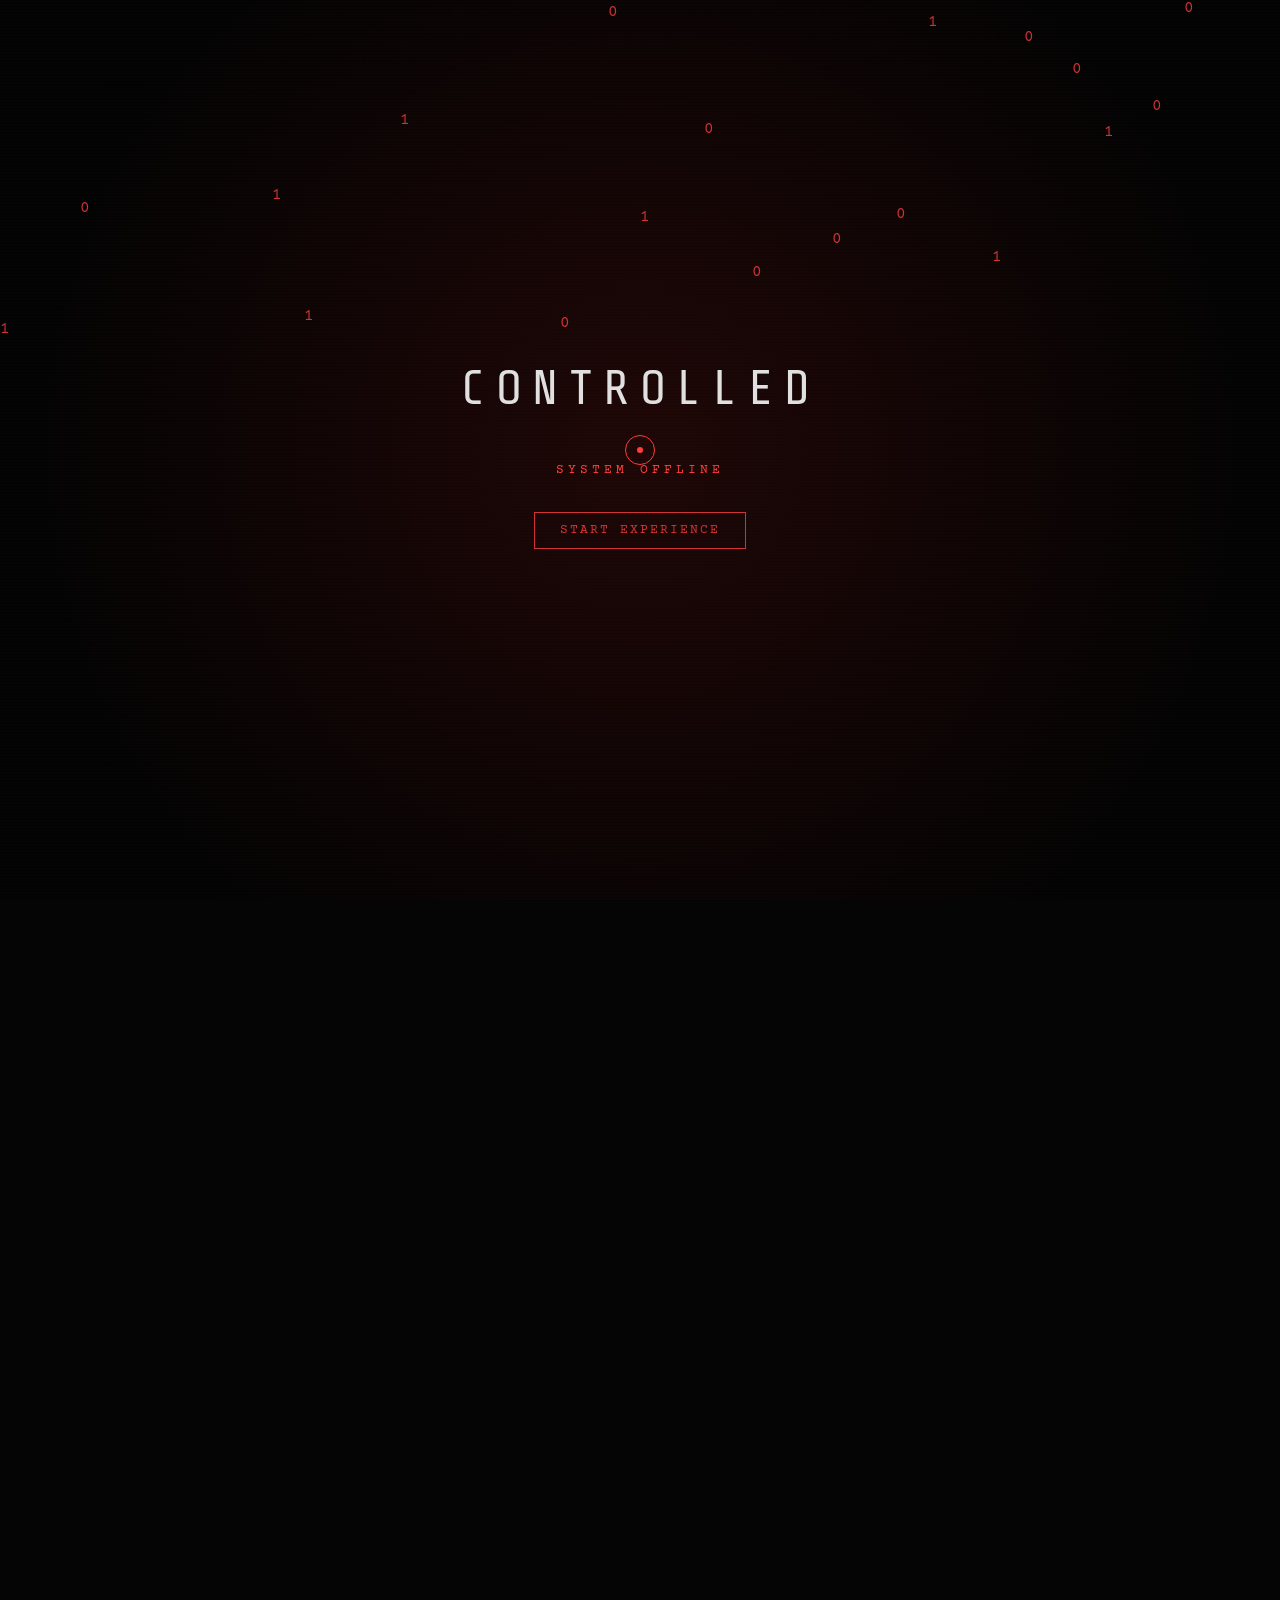
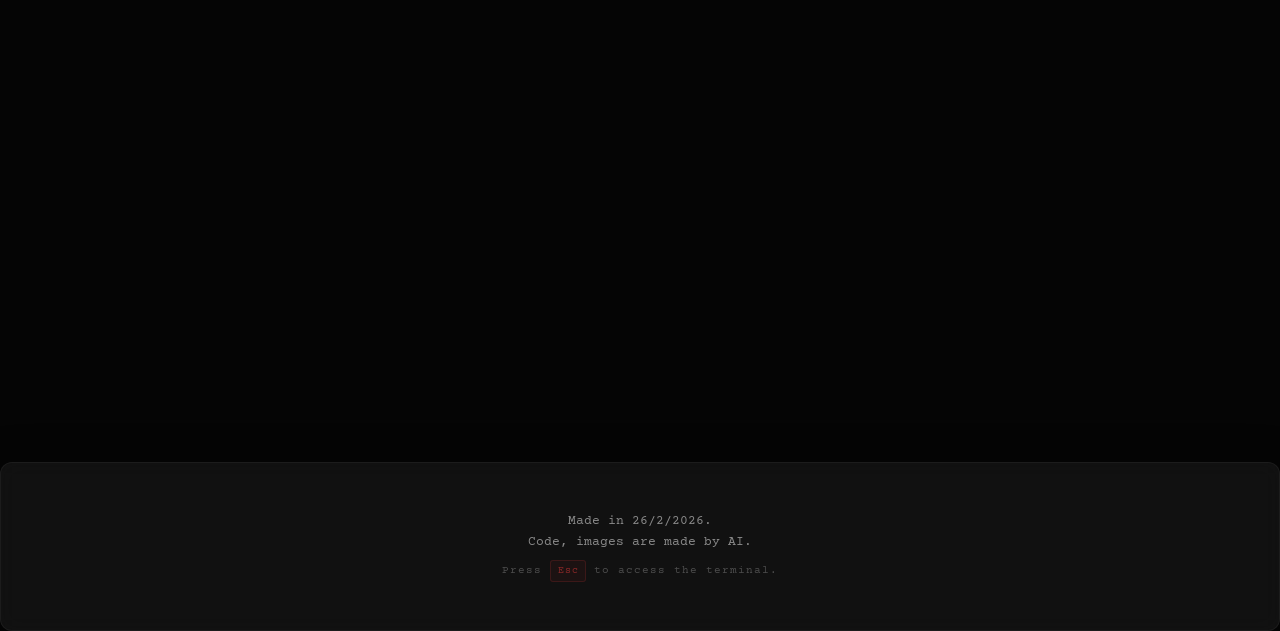
==== index.html @ a0514cfc "Update name" ====
<!DOCTYPE html>
<html lang="en">

<head>
    <meta charset="UTF-8">
    <meta name="viewport" content="width=device-width, initial-scale=1.0">
    <title>Controlled</title>
    <meta name="description"
        content="A browser-based riddle game inspired by Notpron. 100+ levels of pure logic and mystery.">
    <link rel="preconnect" href="https://fonts.googleapis.com">
    <link rel="preconnect" href="https://fonts.gstatic.com" crossorigin>
    <link
        href="https://fonts.googleapis.com/css2?family=Courier+Prime:wght@400;700&family=Outfit:wght@300;400;600;800&family=Share+Tech+Mono&display=swap"
        rel="stylesheet">
    <link rel="stylesheet" href="style.css">
    <link rel="icon" type="image/png" href="favicon.png">
</head>

<body>
    <div class="loader-wrapper">
        <canvas id="matrix-canvas"></canvas>
        <div class="loader-content">
            <div class="loader-logo">CONTROLLED</div>
            <div class="loader-status">System Offline</div>
            <button id="init-button">Start Experience</button>
        </div>
    </div>

    <div class="scanlines"></div>
    <div class="noise"></div>
    <div class="vignette"></div>
    <div class="fog-wrapper">
        <div class="fog-layer layer1"></div>
        <div class="fog-layer layer2"></div>
    </div>
    <div class="site-background"></div>
    <div class="spotlight"></div>
    <div class="custom-cursor">
        <div class="cursor-dot"></div>
        <div class="cursor-ring"></div>
    </div>

    <header>
        <nav class="glass">
            <div class="logo glitch-hover">CONTROLLED</div>
            <ul>
                <li><a href="#welcome">Welcome</a></li>
                <li><a href="#about">About</a></li>
                <li><a href="updates.html">Updates</a></li>
                <li><a href="#other-games">Other Games</a></li>
                <li id="nav-profile" class="nav-profile"
                    style="display: none; color: var(--primary-color); font-weight: bold; margin-left: 20px;"></li>
            </ul>
        </nav>
    </header>

    <main>

        <section id="entrance" class="doorway-section">
            <div class="doorway-container">
                <div class="door-frame">
                    <div class="side-arrow left">
                        <svg width="64" height="64" viewBox="0 0 24 24" fill="none" stroke="currentColor"
                            stroke-width="1.2" stroke-linecap="round" stroke-linejoin="round">
                            <path d="M5 12h14M12 5l7 7-7 7" />
                        </svg>
                    </div>
                    <div class="side-arrow right">
                        <svg width="64" height="64" viewBox="0 0 24 24" fill="none" stroke="currentColor"
                            stroke-width="1.2" stroke-linecap="round" stroke-linejoin="round">
                            <path d="M5 12h14M12 5l7 7-7 7" />
                        </svg>
                    </div>
                    <a href="level1/index.html" class="door-link">
                        <img src="doorway.png" alt="A mysterious doorway" class="doorway-img">
                        <div class="door-glow"></div>
                    </a>
                </div>
                <p class="doorway-hint">Click on the doorway to begin...</p>
            </div>
        </section>


        <div class="info-wrapper">
            <section id="welcome" class="info-card glass reveal">
                <h2 class="glitch-hover">Welcome, solver.</h2>
                <p>Welcome to <strong>Controlled</strong>, a HTML webpuzzle like Notpron or Polychromasia.</p>
                <div class="welcome-actions">
                    <a href="updates.html" class="btn-secondary small">View Updates</a>
                </div>
            </section>

            <section id="about" class="info-grid">
                <div class="info-card glass reveal">

                    <h3> Levels</h3>
                    <p> Over <strong>100 levels</strong> exists in this puzzle. Can you solve all of them?</p>
                </div>
                <div class="info-card glass reveal">
                    <h3>Inspiration</h3>
                    <p>Controlled is inspired by <a href="https://notpron.com">Notpron</a> and lots of other puzzles.
                    </p>
                </div>
            </section>

            <section id="other-games" class="info-card glass reveal">
                <h3>Recommended Games</h3>
                <div class="games-grid">
                    <a href="https://polychromasia.surge.sh" target="_blank" class="game-item glass">
                        <h4>Polychromasia</h4>
                        <p>Made by DissolvedHelium, a non-linear puzzle. Medium difficulty. </p>
                    </a>
                    <a href="https://zedpuzzle.neocities.org" target="_blank" class="game-item glass">
                        <h4>Zedpuzzle</h4>
                        <p>A hard puzzle, recommended to solve easier ones first. Hard difficulty.</p>
                    </a>
                    <a href="https://notpron.com" target="_blank" class="game-item glass">
                        <h4>Notpron</h4>
                        <p>Hardest on the internet lots of vague puzzles. Extreme difficulty. </p>
                    </a>
                </div>
            </section>
        </div>
    </main>

    <footer class="glass">
        <p> Made in 26/2/2026. </p>
        <p> Code, images are made by AI. </p>
        <p class="terminal-hint">Press <kbd>Esc</kbd> to access the terminal.</p>
    </footer>

    <div id="terminal-overlay" class="terminal-overlay">
        <div class="terminal-window glass">
            <div class="terminal-scanner scan-v-down"></div>
            <div class="terminal-scanner scan-v-up"></div>
            <div class="terminal-scanner scan-h-right"></div>
            <div class="terminal-scanner scan-h-left"></div>
            <div class="terminal-header">
                <span class="terminal-title">CTLD_SYSTEM v0.1</span>
                <span class="terminal-close" id="terminal-close">[X]</span>
            </div>
            <div class="terminal-body" id="terminal-body">
                <p class="terminal-line system">Controlled System Terminal — Type <span class="cmd">help</span> for
                    commands.
                </p>
            </div>
            <div class="terminal-input-row">
                <span class="terminal-prompt">>&nbsp;</span>
                <input type="text" id="terminal-input" class="terminal-input" autocomplete="off" spellcheck="false"
                    autofocus>
            </div>
        </div>
    </div>

    <script src="script.js"></script>
</body>

</html>
---- style.css ----
:root {
    --primary-color: #ff3e3e;
    --accent-color: #ffcc00;
    --bg-dark: #050505;
    --glass-bg: rgba(20, 20, 20, 0.8);
    --glass-border: rgba(255, 255, 255, 0.05);
    --text-main: #e0e0e0;
    --text-dim: #888888;
    --font-outfit: 'Outfit', sans-serif;
    --font-mono: 'Courier Prime', monospace;
    --font-tech: 'Share Tech Mono', monospace;
}

::-webkit-scrollbar {
    width: 6px;
    height: 6px;
}

::-webkit-scrollbar-track {
    background: #010101;
}

::-webkit-scrollbar-thumb {
    background: var(--primary-color);
    border-radius: 0px;
    border: 1px solid #010101;
}

::-webkit-scrollbar-thumb:hover {
    background: #ff5e5e;
    box-shadow: 0 0 5px var(--primary-color);
}

* {
    scrollbar-width: thin;
    scrollbar-color: var(--primary-color) #010101;
}


#matrix-canvas {
    position: absolute;
    top: 0;
    left: 0;
    width: 100%;
    height: 100%;
    z-index: 1;
    opacity: 0.8;
    pointer-events: none;
}

* {
    margin: 0;
    padding: 0;
    box-sizing: border-box;
}

html,
body {
    min-height: 100vh;
}

body {
    margin: 0;
    overflow-x: hidden;
    overflow-y: auto;
    background: var(--bg-dark);
    color: var(--text-main);
    font-family: var(--font-outfit);
    scrollbar-width: thin;
    scrollbar-color: var(--primary-color) transparent;
    line-height: 1.6;
    cursor: none;
}

body.loading,
html.loading {
    overflow: hidden !important;
}

a,
button,
[role="button"],
.game-item,
.door-link {
    cursor: none !important;
}

@media (pointer: coarse) {
    body {
        cursor: auto;
    }

    .custom-cursor,
    .spotlight {
        display: none !important;
    }
}

.vignette {
    position: fixed;
    top: 0;
    left: 0;
    width: 100%;
    height: 100%;
    background: radial-gradient(circle, transparent 20%, rgba(0, 0, 0, 0.7) 100%);
    pointer-events: none;
    z-index: 50;
}

.scanlines {
    position: fixed;
    top: 0;
    left: 0;
    width: 100%;
    height: 100%;
    background: linear-gradient(rgba(18, 16, 16, 0) 50%, rgba(0, 0, 0, 0.25) 50%), linear-gradient(90deg, rgba(255, 0, 0, 0.06), rgba(0, 255, 0, 0.02), rgba(0, 0, 255, 0.06));
    z-index: 55;
    background-size: 100% 2px, 3px 100%;
    pointer-events: none;
}

.noise {
    position: fixed;
    top: 0;
    left: 0;
    width: 100%;
    height: 100%;
    background: url("data:image/svg+xml,%3Csvg viewBox='0 0 400 400' xmlns='http://www.w3.org/2000/svg'%3E%3Cfilter id='noiseFilter'%3E%3CfeTurbulence type='fractalNoise' baseFrequency='0.75' numOctaves='3' stitchTiles='stitch'/%3E%3C/filter%3E%3Crect width='100%25' height='100%25' filter='url(%23noiseFilter)'/%3E%3C/svg%3E");
    opacity: 0.05;
    pointer-events: none;
    z-index: 55;
}

.fog-wrapper {
    position: fixed;
    top: 0;
    left: 0;
    width: 100%;
    height: 100%;
    overflow: hidden;
    pointer-events: none;
    z-index: 0;
}

.fog-layer {
    position: absolute;
    top: 0;
    left: 0;
    width: 200%;
    height: 100%;
    background: url("data:image/svg+xml,%3Csvg viewBox='0 0 800 400' xmlns='http://www.w3.org/2000/svg'%3E%3Cfilter id='fogFilter'%3E%3CfeTurbulence type='fractalNoise' baseFrequency='0.01 0.005' numOctaves='3' seed='10'/%3E%3CfeColorMatrix values='0 0 0 0 0.8 0 0 0 0 0.8 0 0 0 0 0.8 0 0 0 0.6 0'/%3E%3C/filter%3E%3Crect width='100%25' height='100%25' filter='url(%23fogFilter)' fill='white'/%3E%3C/svg%3E");
    background-repeat: repeat-x;
    opacity: 0.5;
}

.layer1 {
    animation: fogMove 60s linear infinite;
    filter: blur(5px);
}

.layer2 {
    animation: fogMove 90s linear infinite reverse;
    opacity: 0.1;
    filter: blur(8px);
    top: -10%;
}

@keyframes fogMove {
    from {
        transform: translateX(0);
    }

    to {
        transform: translateX(-50%);
    }
}

.loader-wrapper {
    position: fixed;
    top: 0;
    left: 0;
    width: 100%;
    height: 100%;
    background: #050505;
    background-image:
        radial-gradient(circle at 50% 50%, rgba(200, 30, 30, 0.15), transparent 80%),
        linear-gradient(rgba(0, 0, 0, 0.3) 1px, transparent 1px);
    background-size: 100% 100%, 100% 3px;
    display: flex;
    flex-direction: column;
    justify-content: center;
    align-items: center;
    z-index: 10000;
    opacity: 1;
    visibility: visible;
    transition: opacity 1s cubic-bezier(0.19, 1, 0.22, 1), visibility 1s;
    overflow: hidden;
}

.loader-wrapper.hidden {
    opacity: 0;
    visibility: hidden;
    pointer-events: none;
}

.loader-wrapper::before {
    content: '01000011 01001111 01001110 01010100 01010010 01001111 01001100 01001100 01000101 01000100 <nav class="glass"> console.log("Controlled: Level 0") .site-background { position: fixed; ... } function triggerAudio() { ... } 10101010 01101101 10101010 01010101 11001100 10101010 01011011 11100101 01000011 01001111 01001110 01010100 01010010 01001111 01001100 01001100 01000101 01000100 01101101 10101010 01010101 11001100 10101010 01011011 11100101';
    position: absolute;
    top: 0;
    left: -10%;
    width: 120%;
    height: 300%;
    font-family: var(--font-mono);
    font-size: 1.1rem;
    color: rgba(255, 62, 62, 0.12);
    line-height: 1.4;
    white-space: pre-wrap;
    word-break: break-all;
    pointer-events: none;
    z-index: 1;
    animation: codeRain 25s linear infinite;
    mask-image: radial-gradient(circle at center, black, transparent 90%);
    -webkit-mask-image: radial-gradient(circle at center, black, transparent 90%);
}

.loader-wrapper::after {
    content: 'const loader = document.querySelector(".loader-wrapper"); status.textContent = statuses[statusIdx]; audioCtx = new AudioContext(); radial-gradient(circle at center, rgba(30, 10, 10, 0.9) 0%, rgba(5, 5, 5, 1) 100%) @keyframes glitch { 0% { transform: translate(0); } }';
    position: absolute;
    top: -100%;
    right: -10%;
    width: 50%;
    height: 300%;
    font-family: var(--font-mono);
    font-size: 0.9rem;
    color: rgba(255, 62, 62, 0.08);
    line-height: 1.2;
    white-space: pre-wrap;
    word-break: break-all;
    pointer-events: none;
    z-index: 2;
    animation: codeRainReverse 40s linear infinite;
    opacity: 0.6;
}

.loader-content {
    position: relative;
    z-index: 10;
    text-align: center;
}

@keyframes dataStream {
    from {
        transform: translateY(0);
    }

    to {
        transform: translateY(-50%);
    }
}

@keyframes scanner {

    0%,
    100% {
        transform: translate(-50%, -50%) rotate(45deg) translateY(-15%);
    }

    50% {
        transform: translate(-50%, -50%) rotate(45deg) translateY(15%);
    }
}

.loader-content {
    text-align: center;
    position: relative;
    z-index: 10;
}

.loader-logo {
    font-size: 3rem;
    font-weight: 400;
    margin-bottom: 2rem;
    font-family: var(--font-tech);
    letter-spacing: 10px;
    color: var(--text-main);
    text-transform: uppercase;
}

.loader-logo span {
    color: #000;
    background: var(--primary-color);
    padding: 0 5px;
}

.loader-status {
    font-family: var(--font-mono);
    color: var(--primary-color);
    font-size: 0.8rem;
    letter-spacing: 4px;
    text-transform: uppercase;
    margin-bottom: 2rem;
}

#init-button {
    background: transparent;
    border: 1px solid var(--primary-color);
    color: var(--primary-color);
    padding: 10px 25px;
    font-family: var(--font-mono);
    text-transform: uppercase;
    letter-spacing: 2px;
    cursor: none;
    transition: all 0.3s;
    opacity: 0.8;
}

#init-button:hover {
    background: var(--primary-color);
    color: #000;
    box-shadow: 0 0 20px rgba(255, 62, 62, 0.4);
    opacity: 1;
}

.loader-status.blink-anim {
    animation: blink 1s step-end infinite;
}

@keyframes blink {
    50% {
        opacity: 0;
    }
}

.site-background {
    position: fixed;
    top: 0;
    left: 0;
    width: 100%;
    height: 100%;
    background:
        linear-gradient(rgba(255, 0, 0, 0.1), rgba(255, 0, 0, 0.1)),
        url('site-bg.png') center center fixed;
    background-size: cover;
    opacity: 1;
    z-index: -5;
    transition: opacity 2s ease-in-out;
}


.glass {
    background: var(--glass-bg);
    backdrop-filter: blur(10px);
    -webkit-backdrop-filter: blur(10px);
    border: 1px solid var(--glass-border);
    border-radius: 12px;
    box-shadow: 0 10px 40px rgba(0, 0, 0, 0.5);
}


header {
    padding: 1.5rem 5%;
    position: fixed;
    width: 100%;
    z-index: 100;
}

nav {
    display: flex;
    justify-content: space-between;
    align-items: center;
    padding: 0.8rem 2rem;
}

.logo {
    font-family: 'Share Tech Mono', monospace;
    font-size: 1.8rem;
    font-weight: 400;
    letter-spacing: 1px;
    text-transform: uppercase;
    color: var(--text-main);
}

.logo span {
    color: var(--primary-color);
}

nav ul {
    display: flex;
    list-style: none;
    gap: 2rem;
}

nav ul li a {
    text-decoration: none;
    color: var(--text-dim);
    font-size: 0.9rem;
    font-weight: 600;
    text-transform: uppercase;
    transition: color 0.3s ease;
}

nav ul li a:hover,
nav ul li a.active-page {
    color: var(--text-main);
    border-bottom: 2px solid var(--primary-color);
}


.sub-page {
    padding-top: 140px;
    min-height: 100vh;
    position: relative;
    z-index: 70;
}

main {
    position: relative;
    z-index: 70;
}


.doorway-section {
    min-height: 100vh;
    display: flex;
    flex-direction: column;
    justify-content: center;
    align-items: center;
    background: transparent;
    padding-top: 80px;
}

.doorway-container {
    text-align: center;
    position: relative;
    max-width: 600px;
    width: 90%;
    margin: 0 auto;
}

.door-frame {
    display: flex;
    justify-content: center;
    align-items: center;
    position: relative;
    border: 4px solid rgba(255, 62, 62, 0.2);
    transition: transform 0.5s cubic-bezier(0.175, 0.885, 0.32, 1.275), border-color 0.5s, box-shadow 0.5s;
    overflow: visible;
}

.door-link {
    display: block;
    position: relative;
    cursor: pointer;
    line-height: 0;
}

.doorway-img {
    width: 100%;
    max-width: 100%;
    height: auto;
    display: block;
    margin: 0 auto;
    filter: grayscale(0.5) contrast(1.2);
    transition: filter 0.5s, transform 0.5s;
}

.door-glow {
    position: absolute;
    bottom: 0;
    left: 50%;
    transform: translateX(-50%);
    width: 150px;
    height: 10px;
    background: var(--primary-color);
    filter: blur(20px);
    opacity: 0;
    transition: opacity 0.5s;
}

.door-frame:hover {
    transform: scale(1.02);
    border-color: var(--primary-color);
    box-shadow: 0 0 30px rgba(255, 62, 62, 0.3);
}

.door-frame:hover .doorway-img {
    filter: grayscale(0) contrast(1.1);
    transform: scale(1.05);
}

.door-frame:hover .door-glow {
    opacity: 0.6;
    animation: pulse 2s infinite;
}

.doorway-hint {
    margin-top: 2rem;
    font-family: var(--font-mono);
    color: var(--text-dim);
    letter-spacing: 2px;
    font-size: 0.9rem;
    text-transform: uppercase;
}


.side-arrow {
    position: absolute;
    top: 50%;
    transform: translateY(-50%);
    color: var(--primary-color);
    opacity: 0.6;
    pointer-events: auto;
    padding: 50px;
}

.side-arrow svg {
    display: block;
    filter: drop-shadow(0 0 8px var(--primary-color));
    transition: transform 0.6s cubic-bezier(0.175, 0.885, 0.32, 1.275);
}

.side-arrow.left {
    left: -150px;
    animation: sideGlowLeft 3s infinite ease-in-out;
}

.side-arrow.right {
    right: -150px;
    animation: sideGlowRight 3s infinite ease-in-out;
}

.side-arrow.right svg {
    transform: rotate(180deg);
}

.side-arrow.left:hover svg {
    transform: rotate(360deg);
}

.side-arrow.right:hover svg {
    transform: rotate(540deg);
}

@keyframes sideGlowLeft {

    0%,
    100% {
        opacity: 0.3;
        transform: translateY(-50%) translate(0, 0) rotate(0deg);
    }

    50% {
        opacity: 0.9;
        transform: translateY(-50%) translate(-10px, 0) rotate(10deg);
    }
}

@keyframes sideGlowRight {

    0%,
    100% {
        opacity: 0.3;
        transform: translateY(-50%) translate(0, 0) rotate(0deg);
    }

    50% {
        opacity: 0.9;
        transform: translateY(-50%) translate(10px, 0) rotate(-10deg);
    }
}

@keyframes pulse {
    0% {
        opacity: 0.4;
        transform: translateX(-50%) scale(1);
    }

    50% {
        opacity: 0.8;
        transform: translateX(-50%) scale(1.2);
    }

    100% {
        opacity: 0.4;
        transform: translateX(-50%) scale(1);
    }
}


.info-wrapper {
    max-width: 900px;
    margin: 0 auto;
    padding: 0 5% 100px;
}

.info-card {
    padding: 3rem;
    margin-bottom: 3rem;
}

.info-card h2,
.info-card h3 {
    margin-bottom: 1.5rem;
    letter-spacing: 1px;
}

.info-card h2 {
    color: var(--accent-color);
    font-size: 2.5rem;
}

.info-card h3 {
    color: var(--primary-color);
    font-size: 1.5rem;
}

.info-card p {
    font-size: 1.1rem;
    color: var(--text-dim);
    margin-bottom: 1rem;
}

.welcome-actions {
    margin-top: 2rem;
}

.btn-secondary.small {
    display: inline-block;
    padding: 0.6rem 1.5rem;
    font-size: 0.9rem;
    text-decoration: none;
    border: 1px solid var(--primary-color);
    background: rgba(255, 62, 62, 0.1);
    color: var(--text-main);
    border-radius: 4px;
    transition: all 0.3s;
}

.btn-secondary.small:hover {
    background: var(--primary-color);
    box-shadow: 0 0 15px var(--primary-color);
}

.info-grid {
    display: grid;
    grid-template-columns: 1fr 1fr;
    gap: 2rem;
    margin-bottom: 3rem;
}

.log-list {
    list-style: none;
}

.log-list li {
    padding: 0.8rem 0;
    border-bottom: 1px solid var(--glass-border);
    font-family: var(--font-mono);
}

.log-list .date {
    color: var(--accent-color);
    margin-right: 1rem;
}

.games-grid {
    display: grid;
    grid-template-columns: repeat(auto-fit, minmax(200px, 1fr));
    gap: 1.5rem;
    margin-top: 1rem;
}

.game-item {
    padding: 1.5rem;
    text-align: center;
    text-decoration: none;
    color: inherit;
    display: block;
    transition: all 0.3s;
    border: 1px solid transparent;
}

.game-item:hover {
    transform: translateY(-5px);
    background: rgba(255, 255, 255, 0.05);
    border-color: var(--primary-color);
    box-shadow: 0 0 10px rgba(255, 62, 62, 0.2);
}

.game-item h4 {
    margin-bottom: 0.5rem;
    font-size: 1rem;
}

.game-item p {
    font-size: 0.85rem;
}


footer {
    padding: 3rem;
    text-align: center;
    border-radius: 0;
    border-left: none;
    border-right: none;
    border-bottom: none;
}

footer p {
    font-size: 0.8rem;
    color: var(--text-dim);
    font-family: var(--font-mono);
}


.reveal {
    opacity: 0;
    transform: translateY(20px);
    transition: all 0.6s ease-out;
}

.reveal.active {
    opacity: 1;
    transform: translateY(0);
}

.custom-cursor {
    position: fixed;
    top: 0;
    left: 0;
    width: 100%;
    height: 100%;
    pointer-events: none;
    z-index: 200000;
    opacity: 1;
    transition: opacity 0.3s ease;
}

.cursor-dot {
    position: absolute;
    width: 6px;
    height: 6px;
    background: var(--primary-color);
    border-radius: 50%;
    transform: translate(-50%, -50%);
    transition: width 0.3s, height 0.3s, background 0.3s;
}

.cursor-ring {
    position: absolute;
    width: 30px;
    height: 30px;
    border: 1px solid var(--primary-color);
    border-radius: 50%;
    transform: translate(-50%, -50%);
    transition: width 0.3s, height 0.3s, border-color 0.3s;
}

.custom-cursor.hovering .cursor-dot {
    width: 4px;
    height: 4px;
    background: var(--accent-color);
}

.custom-cursor.hovering .cursor-ring {
    width: 50px;
    height: 50px;
    border-color: var(--accent-color);
    border-width: 2px;
}

.spotlight {
    position: fixed;
    top: 0;
    left: 0;
    width: 100%;
    height: 100%;
    pointer-events: none;
    z-index: 150000;
    opacity: 1;
    transition: opacity 0.5s;
}

@keyframes glitch {
    0% {
        transform: translate(0);
        text-shadow: none;
    }

    20% {
        transform: translate(-2px, 2px);
        text-shadow: 2px 0 var(--primary-color), -2px 0 var(--accent-color);
    }

    40% {
        transform: translate(-2px, -2px);
    }

    60% {
        transform: translate(2px, 2px);
    }

    80% {
        transform: translate(2px, -2px);
    }

    100% {
        transform: translate(0);
        text-shadow: none;
    }
}

.glitch-hover:hover,
.glitch-hover.glitch-active {
    animation: glitch 0.3s infinite;
}

@keyframes scanlineFlicker {

    0%,
    95%,
    100% {
        opacity: 0.3;
    }

    96% {
        opacity: 0.15;
    }

    97% {
        opacity: 0.35;
    }

    98% {
        opacity: 0.1;
    }

    99% {
        opacity: 0.4;
    }
}

.scanlines {
    animation: scanlineFlicker 8s steps(1) infinite;
}

.door-frame:hover .door-glow {
    width: 250px;
    height: 20px;
    filter: blur(30px);
    opacity: 0.8;
}

.door-frame::after {
    content: '';
    position: absolute;
    inset: -2px;
    border-radius: inherit;
    background: linear-gradient(135deg, rgba(255, 62, 62, 0.15), transparent 40%, transparent 60%, rgba(255, 204, 0, 0.1));
    opacity: 0;
    transition: opacity 0.5s;
    pointer-events: none;
    z-index: -1;
}

.door-frame:hover::after {
    opacity: 1;
}

@keyframes typeHint {
    from {
        width: 0;
    }

    to {
        width: 100%;
    }
}

.doorway-hint {
    overflow: hidden;
    white-space: nowrap;
    border-right: 2px solid var(--text-dim);
    animation: typeHint 2s steps(30) 1s forwards, blink 1s step-end infinite 3s;
    width: 0;
    display: inline-block;
}

.terminal-overlay {
    position: fixed;
    inset: 0;
    background: #000;
    z-index: 150001;
    display: flex;
    justify-content: center;
    align-items: center;
    opacity: 0;
    visibility: hidden;
    transition: opacity 0.3s, visibility 0.3s;
}

.terminal-overlay.open {
    opacity: 1;
    visibility: visible;
}

.terminal-window {
    width: 100vw;
    height: 100vh;
    max-width: 100vw;
    max-height: 100vh;
    display: flex;
    flex-direction: column;
    background: #000;
    position: relative;
    overflow: hidden;
    border: 4px solid var(--primary-color);
    box-shadow: inset 0 0 20px rgba(255, 62, 62, 0.2);
}

.terminal-header {
    display: flex;
    justify-content: space-between;
    align-items: center;
    padding: 0.6rem 1rem;
    border-bottom: 1px solid rgba(255, 62, 62, 0.2);
    font-family: var(--font-mono);
    font-size: 0.75rem;
    color: var(--primary-color);
    letter-spacing: 2px;
    text-transform: uppercase;
}

.terminal-close {
    cursor: none;
    transition: color 0.2s;
}

.terminal-close:hover {
    color: var(--accent-color);
}

.terminal-body {
    flex: 1;
    overflow-y: auto;
    padding: 1rem;
    font-family: var(--font-mono);
    font-size: 0.8rem;
    line-height: 1.8;
    color: var(--text-dim);
    scrollbar-width: thin;
    scrollbar-color: var(--primary-color) transparent;
}

.terminal-line {
    margin-bottom: 0.3rem;
    word-break: break-word;
}

.terminal-line.system {
    color: var(--primary-color);
}

.terminal-line.user {
    color: var(--accent-color);
}

.terminal-line.user::before {
    content: '> ';
    color: var(--text-dim);
}

.terminal-line .cmd {
    color: var(--accent-color);
    font-weight: 700;
}

.terminal-input-row {
    display: flex;
    align-items: center;
    padding: 0.6rem 1rem;
    border-top: 1px solid rgba(255, 62, 62, 0.2);
    font-family: var(--font-mono);
    font-size: 0.8rem;
}

.terminal-prompt {
    color: var(--primary-color);
    flex-shrink: 0;
}

.terminal-input {
    flex: 1;
    background: transparent;
    border: none;
    outline: none;
    color: var(--text-main);
    font-family: var(--font-mono);
    font-size: 0.8rem;
    caret-color: var(--primary-color);
    cursor: none;
}

.terminal-scanner {
    position: absolute;
    pointer-events: none;
    z-index: 10;
    opacity: 0;
}

.scan-v-down,
.scan-v-up {
    left: 0;
    width: 100%;
    height: 8vh;
}

.scan-v-down {
    top: -8vh;
    background: linear-gradient(to bottom, transparent, rgba(255, 62, 62, 0.2) 50%, var(--primary-color) 100%);
    animation: scanVDown 20s linear infinite;
}

.scan-v-up {
    bottom: -8vh;
    background: linear-gradient(to top, transparent, rgba(255, 62, 62, 0.2) 50%, var(--primary-color) 100%);
    animation: scanVUp 20s linear infinite;
}

.scan-h-right,
.scan-h-left {
    top: 0;
    width: 8vw;
    height: 100%;
}

.scan-h-right {
    left: -8vw;
    background: linear-gradient(to right, transparent, rgba(255, 62, 62, 0.2) 50%, var(--primary-color) 100%);
    animation: scanHRight 20s linear infinite;
}

.scan-h-left {
    right: -8vw;
    background: linear-gradient(to left, transparent, rgba(255, 62, 62, 0.2) 50%, var(--primary-color) 100%);
    animation: scanHLeft 20s linear infinite;
}

@keyframes scanVDown {
    0% {
        top: -8vh;
        opacity: 0;
    }

    1%,
    19% {
        opacity: 0.5;
    }

    20% {
        top: 100%;
        opacity: 0;
    }

    100% {
        top: 100%;
        opacity: 0;
    }
}

@keyframes scanVUp {

    0%,
    25% {
        bottom: -8vh;
        opacity: 0;
    }

    26%,
    44% {
        opacity: 0.5;
    }

    45% {
        bottom: 100%;
        opacity: 0;
    }

    100% {
        bottom: 100%;
        opacity: 0;
    }
}

@keyframes scanHRight {

    0%,
    50% {
        left: -8vw;
        opacity: 0;
    }

    51%,
    69% {
        opacity: 0.5;
    }

    70% {
        left: 100%;
        opacity: 0;
    }

    100% {
        left: 100%;
        opacity: 0;
    }
}

@keyframes scanHLeft {

    0%,
    75% {
        right: -8vw;
        opacity: 0;
    }

    76%,
    94% {
        opacity: 0.5;
    }

    95% {
        right: 100%;
        opacity: 0;
    }

    100% {
        right: 100%;
        opacity: 0;
    }
}

.terminal-open,
.terminal-open body {
    overflow: hidden !important;
    height: 100vh !important;
    position: fixed;
    width: 100%;
}

.terminal-hint {
    margin-top: 0.5rem;
    font-size: 0.7rem !important;
    color: var(--text-dim) !important;
    opacity: 0.5;
    letter-spacing: 1px;
}

.terminal-hint kbd {
    display: inline-block;
    padding: 0.1rem 0.4rem;
    border: 1px solid rgba(255, 62, 62, 0.3);
    border-radius: 3px;
    background: rgba(255, 62, 62, 0.1);
    font-family: var(--font-mono);
    font-size: 0.65rem;
    color: var(--primary-color);
}

.info-grid .reveal:nth-child(2) {
    transition-delay: 0.15s;
}

@media (max-width: 768px) {
    .info-grid {
        grid-template-columns: 1fr;
    }

    nav ul {
        display: none;
    }

    .info-card {
        padding: 2rem;
    }

    .terminal-window {
        width: 100vw;
        height: 100vh;
        max-width: 100vw;
        max-height: 100vh;
        border: 2px solid var(--primary-color);
    }
}
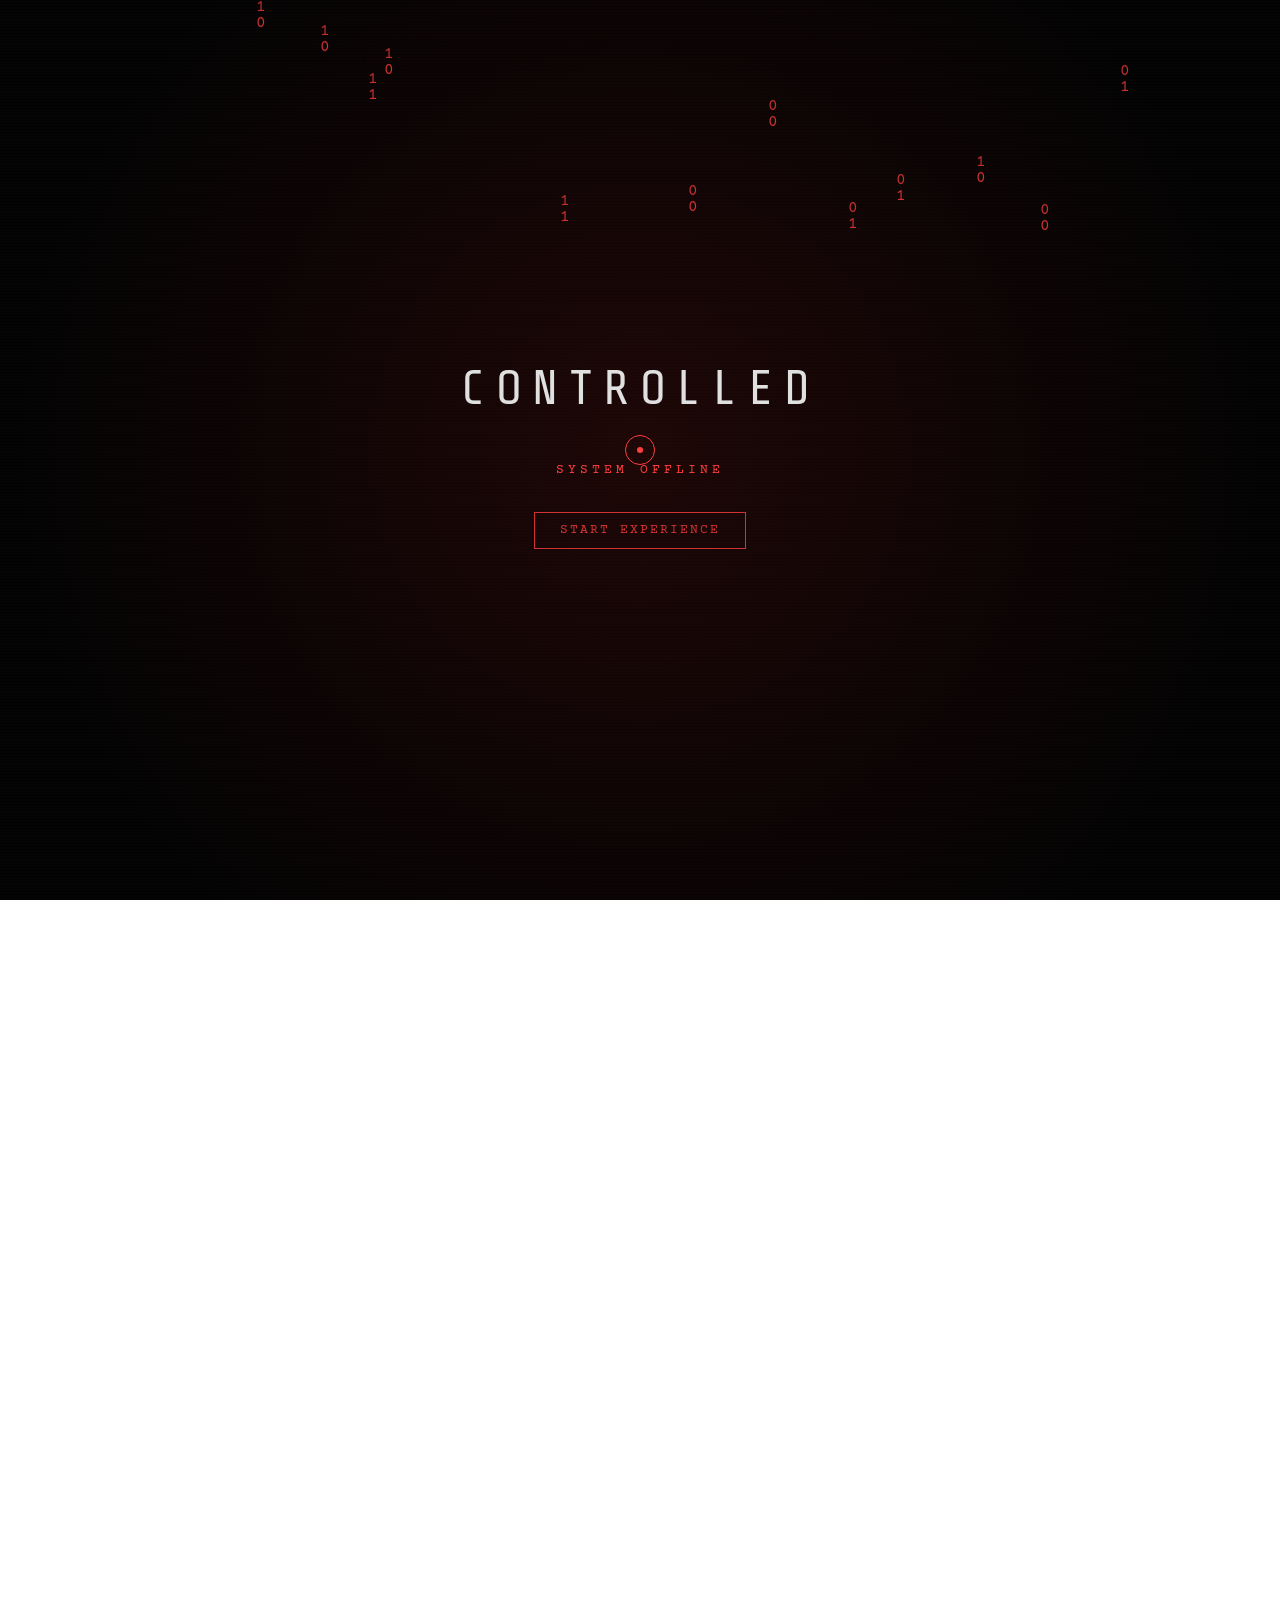
==== commit cf7d49a0: "Add files via upload" ====
--- a/index.html
+++ b/index.html
@@ -12,8 +12,8 @@
     <link
         href="https://fonts.googleapis.com/css2?family=Courier+Prime:wght@400;700&family=Outfit:wght@300;400;600;800&family=Share+Tech+Mono&display=swap"
         rel="stylesheet">
-    <link rel="stylesheet" href="style.css">
-    <link rel="icon" type="image/png" href="favicon.png">
+    <link rel="stylesheet" href="style.css?v=1.2">
+    <link rel="icon" type="image/png" href="assets-main/favicon-ctld.png">
 </head>
 
 <body>
@@ -33,7 +33,9 @@
         <div class="fog-layer layer1"></div>
         <div class="fog-layer layer2"></div>
     </div>
+    <div class="bg-matrix"></div>
     <div class="site-background"></div>
+    <div class="bg-particles"></div>
     <div class="spotlight"></div>
     <div class="custom-cursor">
         <div class="cursor-dot"></div>
@@ -71,8 +73,18 @@
                             <path d="M5 12h14M12 5l7 7-7 7" />
                         </svg>
                     </div>
-                    <a href="level1/index.html" class="door-link">
-                        <img src="doorway.png" alt="A mysterious doorway" class="doorway-img">
+                    <a href="outerframe/first.html" class="door-link">
+                        <div class="portal-corners"></div>
+                        <div class="portal-container">
+                            <div class="portal-scanner"></div>
+                            <div class="portal-scanlines"></div>
+                            <div class="portal-ring ring-1"></div>
+                            <div class="portal-ring ring-2"></div>
+                            <div class="portal-ring ring-3"></div>
+                            <div class="portal-core">
+                                <div class="portal-inner-glow"></div>
+                            </div>
+                        </div>
                         <div class="door-glow"></div>
                     </a>
                 </div>
@@ -120,14 +132,21 @@
                     </a>
                 </div>
             </section>
+
+            <section id="terminal-info" class="info-card glass reveal">
+                <h2 class="glitch-hover">SYSTEM CONSOLE</h2>
+                <p>The CTLD_SYSTEM Terminal is your primary tool for interacting with the mainframe. It allows you
+                    to manage solver profiles, track global rankings, and access logs.</p>
+                <div class="welcome-actions">
+                    <button id="launch-terminal" class="terminal-btn">INITIATE CONSOLE</button>
+                    <div class="terminal-hint-inline">
+                        Press <kbd>Esc</kbd> to toggle the console
+                    </div>
+                </div>
+            </section>
         </div>
     </main>
 
-    <footer class="glass">
-        <p> Made in 26/2/2026. </p>
-        <p> Code, images are made by AI. </p>
-        <p class="terminal-hint">Press <kbd>Esc</kbd> to access the terminal.</p>
-    </footer>
 
     <div id="terminal-overlay" class="terminal-overlay">
         <div class="terminal-window glass">
@@ -136,7 +155,7 @@
             <div class="terminal-scanner scan-h-right"></div>
             <div class="terminal-scanner scan-h-left"></div>
             <div class="terminal-header">
-                <span class="terminal-title">CTLD_SYSTEM v0.1</span>
+                <span class="terminal-title">CTLD_SYSTEM v1.0</span>
                 <span class="terminal-close" id="terminal-close">[X]</span>
             </div>
             <div class="terminal-body" id="terminal-body">
--- a/style.css
+++ b/style.css
@@ -63,7 +63,7 @@
     margin: 0;
     overflow-x: hidden;
     overflow-y: auto;
-    background: var(--bg-dark);
+    background: transparent;
     color: var(--text-main);
     font-family: var(--font-outfit);
     scrollbar-width: thin;
@@ -338,12 +338,96 @@
     width: 100%;
     height: 100%;
     background:
-        linear-gradient(rgba(255, 0, 0, 0.1), rgba(255, 0, 0, 0.1)),
-        url('site-bg.png') center center fixed;
+        linear-gradient(rgba(0, 0, 0, 0.5), rgba(0, 0, 0, 0.5)),
+        url('assets-main/site-bg-ctld.png') center center fixed;
     background-size: cover;
     opacity: 1;
-    z-index: -5;
+    z-index: -20;
     transition: opacity 2s ease-in-out;
+    animation: backgroundDepth 10s ease-in-out infinite alternate;
+    will-change: transform;
+    transform-origin: center center;
+}
+
+.bg-matrix {
+    position: fixed;
+    top: 0;
+    left: 0;
+    width: 100%;
+    height: 100%;
+    background-image:
+        linear-gradient(rgba(255, 62, 62, 0.12) 1px, transparent 1px),
+        linear-gradient(90deg, rgba(255, 62, 62, 0.12) 1px, transparent 1px);
+    background-size: 80px 80px;
+    z-index: -15;
+    mask-image: radial-gradient(circle at 50% 50%, black, transparent 90%);
+    -webkit-mask-image: radial-gradient(circle at 50% 50%, black, transparent 90%);
+    animation: matrixScroll 12s linear infinite, gridPulse 10s ease-in-out infinite;
+    opacity: 0.7;
+    will-change: transform, opacity;
+}
+
+.bg-particles {
+    position: absolute;
+    top: 0;
+    left: 0;
+    width: 100%;
+    height: 100%;
+    min-height: 100vh;
+    z-index: -12;
+    background:
+        radial-gradient(circle at 20% 30%, rgba(255, 62, 62, 0.5) 2px, transparent 3px),
+        radial-gradient(circle at 80% 40%, rgba(255, 62, 62, 0.4) 1.5px, transparent 2.5px),
+        radial-gradient(circle at 40% 70%, rgba(255, 62, 62, 0.4) 2px, transparent 3px),
+        radial-gradient(circle at 70% 85%, rgba(255, 62, 62, 0.3) 1px, transparent 2px);
+    background-size: 150px 250px;
+    animation: particleFloat 12s linear infinite;
+    filter: drop-shadow(0 0 4px rgba(255, 62, 62, 0.6));
+    pointer-events: none;
+    opacity: 0.8;
+    will-change: transform;
+}
+
+@keyframes backgroundDepth {
+    0% {
+        transform: scale(1.0) translateZ(0);
+    }
+
+    100% {
+        transform: scale(1.3) translateZ(0);
+    }
+}
+
+@keyframes matrixScroll {
+    from {
+        background-position: 0 0;
+    }
+
+    to {
+        background-position: 0 800px;
+    }
+}
+
+@keyframes gridPulse {
+
+    0%,
+    100% {
+        opacity: 0.5;
+    }
+
+    50% {
+        opacity: 0.8;
+    }
+}
+
+@keyframes particleFloat {
+    from {
+        transform: translateY(0);
+    }
+
+    to {
+        transform: translateY(-250px);
+    }
 }
 
 
@@ -442,7 +526,7 @@
     justify-content: center;
     align-items: center;
     position: relative;
-    border: 4px solid rgba(255, 62, 62, 0.2);
+    border: none;
     transition: transform 0.5s cubic-bezier(0.175, 0.885, 0.32, 1.275), border-color 0.5s, box-shadow 0.5s;
     overflow: visible;
 }
@@ -454,39 +538,253 @@
     line-height: 0;
 }
 
-.doorway-img {
+.portal-corners {
+    position: absolute;
+    top: -10px;
+    left: -10px;
+    right: -10px;
+    bottom: -10px;
+    pointer-events: none;
+    z-index: 15;
+}
+
+/* Base bracket style */
+.portal-corners::before,
+.portal-corners::after,
+.door-link::before,
+.door-link::after {
+    content: '';
+    position: absolute;
+    width: 50px;
+    height: 50px;
+    border: 1px solid var(--primary-color);
+    opacity: 0.5;
+    transition: all 0.4s cubic-bezier(0.19, 1, 0.22, 1);
+    box-shadow: 0 0 10px rgba(255, 62, 62, 0.1);
+}
+
+/* Top-Left */
+.portal-corners::before {
+    top: 0;
+    left: 0;
+    border-right: none;
+    border-bottom: none;
+    background: linear-gradient(135deg, var(--primary-color) 0%, transparent 15%);
+}
+
+/* Bottom-Right */
+.portal-corners::after {
+    bottom: 0;
+    right: 0;
+    border-left: none;
+    border-top: none;
+    background: linear-gradient(-45deg, var(--primary-color) 0%, transparent 15%);
+}
+
+/* Top-Right */
+.door-link::before {
+    top: -10px;
+    right: -10px;
+    border-left: none;
+    border-bottom: none;
+    background: linear-gradient(45deg, var(--primary-color) 0%, transparent 15%);
+}
+
+/* Bottom-Left */
+.door-link::after {
+    bottom: -10px;
+    left: -10px;
+    border-right: none;
+    border-top: none;
+    background: linear-gradient(225deg, var(--primary-color) 0%, transparent 15%);
+}
+
+/* Secondary "double" lines */
+.portal-corners {
+    background:
+        linear-gradient(to bottom, var(--primary-color) 15px, transparent 15px) 0 0 / 2px 100% no-repeat,
+        linear-gradient(to right, var(--primary-color) 15px, transparent 15px) 0 0 / 100% 2px no-repeat,
+        linear-gradient(to top, var(--primary-color) 15px, transparent 15px) 100% 100% / 2px 100% no-repeat,
+        linear-gradient(to left, var(--primary-color) 15px, transparent 15px) 100% 100% / 100% 2px no-repeat;
+    opacity: 0.3;
+}
+
+.door-frame:hover .portal-corners::before,
+.door-frame:hover .portal-corners::after,
+.door-frame:hover .door-link::before,
+.door-frame:hover .door-link::after {
+    opacity: 1;
+    width: 70px;
+    height: 70px;
+    border-width: 2px;
+    box-shadow: 0 0 20px rgba(255, 62, 62, 0.4);
+}
+
+.door-frame:hover .portal-corners {
+    opacity: 0.8;
+}
+
+.portal-container {
+    width: 280px;
+    height: 400px;
+    background: rgba(0, 0, 0, 0.1);
+    position: relative;
+    overflow: hidden;
+    display: flex;
+    justify-content: center;
+    align-items: center;
+    border: 1px solid rgba(255, 62, 62, 0.1);
+    box-shadow: inset 0 0 50px rgba(0, 0, 0, 0.6);
+}
+
+.portal-scanlines {
+    position: absolute;
+    top: 0;
+    left: 0;
     width: 100%;
-    max-width: 100%;
-    height: auto;
-    display: block;
-    margin: 0 auto;
-    filter: grayscale(0.5) contrast(1.2);
-    transition: filter 0.5s, transform 0.5s;
-}
-
-.door-glow {
+    height: 100%;
+    background: repeating-linear-gradient(0deg,
+            rgba(0, 0, 0, 0.1),
+            rgba(0, 0, 0, 0.1) 1px,
+            transparent 1px,
+            transparent 2px);
+    pointer-events: none;
+    z-index: 10;
+    opacity: 0.3;
+}
+
+.portal-scanner {
     position: absolute;
-    bottom: 0;
-    left: 50%;
-    transform: translateX(-50%);
-    width: 150px;
+    top: -10%;
+    left: 0;
+    width: 100%;
     height: 10px;
-    background: var(--primary-color);
-    filter: blur(20px);
-    opacity: 0;
-    transition: opacity 0.5s;
-}
-
-.door-frame:hover {
-    transform: scale(1.02);
+    background: linear-gradient(to bottom, transparent, var(--primary-color), transparent);
+    opacity: 0.25;
+    z-index: 12;
+    animation: scannerMove 4s linear infinite;
+    pointer-events: none;
+}
+
+@keyframes scannerMove {
+    0% {
+        top: -10%;
+    }
+
+    100% {
+        top: 110%;
+    }
+}
+
+.portal-ring {
+    position: absolute;
+    border: 1px solid var(--primary-color);
+    border-radius: 50%;
+    opacity: 0.4;
+}
+
+.ring-1 {
+    width: 220px;
+    height: 220px;
+    border-style: dashed;
+    animation: rotateCW 15s linear infinite;
+}
+
+.ring-2 {
+    width: 180px;
+    height: 180px;
+    border-width: 2px;
+    border-style: double;
+    opacity: 0.3;
+    animation: rotateCCW 10s linear infinite;
+}
+
+.ring-3 {
+    width: 140px;
+    height: 140px;
+    border-style: dotted;
+    animation: rotateCW 20s linear infinite;
+}
+
+.portal-core {
+    width: 80px;
+    height: 80px;
+    background: radial-gradient(circle, var(--primary-color) 0%, transparent 70%);
+    border-radius: 50%;
+    display: flex;
+    justify-content: center;
+    align-items: center;
+    z-index: 2;
+    animation: corePulse 3s ease-in-out infinite;
+    box-shadow: 0 0 40px var(--primary-color);
+}
+
+.portal-inner-glow {
+    width: 100%;
+    height: 100%;
+    border-radius: 50%;
+    background: var(--text-main);
+    filter: blur(8px);
+    opacity: 0.2;
+}
+
+/* Animations */
+@keyframes rotateCW {
+    from {
+        transform: rotate(0deg);
+    }
+
+    to {
+        transform: rotate(360deg);
+    }
+}
+
+@keyframes rotateCCW {
+    from {
+        transform: rotate(360deg);
+    }
+
+    to {
+        transform: rotate(0deg);
+    }
+}
+
+@keyframes corePulse {
+
+    0%,
+    100% {
+        transform: scale(1);
+        opacity: 0.8;
+        filter: blur(2px);
+    }
+
+    50% {
+        transform: scale(1.1);
+        opacity: 1;
+        filter: blur(5px);
+    }
+}
+
+.door-frame:hover .portal-container {
     border-color: var(--primary-color);
-    box-shadow: 0 0 30px rgba(255, 62, 62, 0.3);
-}
-
-.door-frame:hover .doorway-img {
-    filter: grayscale(0) contrast(1.1);
-    transform: scale(1.05);
-}
+    box-shadow: inset 0 0 70px rgba(255, 62, 62, 0.2), 0 0 40px rgba(255, 62, 62, 0.2);
+}
+
+.door-frame:hover .ring-1 {
+    animation-duration: 5s;
+    opacity: 0.8;
+}
+
+.door-frame:hover .ring-2 {
+    animation-duration: 3s;
+    opacity: 0.8;
+}
+
+.door-frame:hover .portal-core {
+    animation-duration: 1s;
+    box-shadow: 0 0 60px var(--primary-color);
+}
+
 
 .door-frame:hover .door-glow {
     opacity: 0.6;
@@ -513,6 +811,17 @@
     padding: 50px;
 }
 
+.side-arrow {
+    position: absolute;
+    top: 50%;
+    transform: translateY(-50%);
+    color: var(--primary-color);
+    opacity: 0.6;
+    pointer-events: auto;
+    padding: 50px;
+    z-index: 100;
+}
+
 .side-arrow svg {
     display: block;
     filter: drop-shadow(0 0 8px var(--primary-color));
@@ -520,12 +829,12 @@
 }
 
 .side-arrow.left {
-    left: -150px;
+    left: -60px;
     animation: sideGlowLeft 3s infinite ease-in-out;
 }
 
 .side-arrow.right {
-    right: -150px;
+    right: -60px;
     animation: sideGlowRight 3s infinite ease-in-out;
 }
 
@@ -607,6 +916,16 @@
 .info-card h2 {
     color: var(--accent-color);
     font-size: 2.5rem;
+}
+
+#terminal-info h2 {
+    font-size: 1.8rem;
+    margin-bottom: 1rem;
+}
+
+#terminal-info {
+    padding: 2rem;
+    margin-bottom: 2rem;
 }
 
 .info-card h3 {
@@ -889,14 +1208,15 @@
 .terminal-overlay {
     position: fixed;
     inset: 0;
-    background: #000;
+    background: rgba(0, 0, 0, 0.85);
+    backdrop-filter: blur(8px);
     z-index: 150001;
     display: flex;
     justify-content: center;
     align-items: center;
     opacity: 0;
     visibility: hidden;
-    transition: opacity 0.3s, visibility 0.3s;
+    transition: opacity 0.3s cubic-bezier(0.19, 1, 0.22, 1), visibility 0.3s;
 }
 
 .terminal-overlay.open {
@@ -905,10 +1225,10 @@
 }
 
 .terminal-window {
-    width: 100vw;
-    height: 100vh;
-    max-width: 100vw;
-    max-height: 100vh;
+    width: 90vw;
+    height: 85vh;
+    max-width: 1200px;
+    max-height: 900px;
     display: flex;
     flex-direction: column;
     background: #000;
@@ -965,6 +1285,15 @@
     color: var(--accent-color);
 }
 
+.terminal-line.hint {
+    color: #00ffcc;
+    border-left: 2px solid #00ffcc;
+    padding-left: 12px;
+    margin: 8px 0;
+    font-style: italic;
+    text-shadow: 0 0 5px rgba(0, 255, 204, 0.3);
+}
+
 .terminal-line.user::before {
     content: '> ';
     color: var(--text-dim);
@@ -1143,9 +1472,6 @@
 .terminal-open,
 .terminal-open body {
     overflow: hidden !important;
-    height: 100vh !important;
-    position: fixed;
-    width: 100%;
 }
 
 .terminal-hint {
@@ -1171,6 +1497,46 @@
     transition-delay: 0.15s;
 }
 
+.terminal-info-section {
+    padding: 6rem 5%;
+    margin-top: 4rem;
+    border-top: 1px solid var(--glass-border);
+}
+
+.terminal-hint-inline {
+    margin-top: 1.5rem;
+    font-size: 0.75rem;
+    color: var(--text-dim);
+    font-family: var(--font-mono);
+}
+
+.terminal-hint-inline kbd {
+    background: rgba(255, 62, 62, 0.1);
+    border: 1px solid rgba(255, 62, 62, 0.3);
+    padding: 2px 6px;
+    border-radius: 4px;
+    color: var(--primary-color);
+}
+
+.terminal-btn {
+    margin-top: 2rem;
+    background: transparent;
+    border: 1px solid var(--primary-color);
+    color: var(--primary-color);
+    padding: 0.8rem 1.5rem;
+    font-family: var(--font-tech);
+    letter-spacing: 2px;
+    cursor: none;
+    transition: all 0.3s;
+    text-transform: uppercase;
+}
+
+.terminal-btn:hover {
+    background: var(--primary-color);
+    color: #000;
+    box-shadow: 0 0 15px var(--primary-color);
+}
+
 @media (max-width: 768px) {
     .info-grid {
         grid-template-columns: 1fr;
@@ -1189,6 +1555,5 @@
         height: 100vh;
         max-width: 100vw;
         max-height: 100vh;
-        border: 2px solid var(--primary-color);
     }
 }
